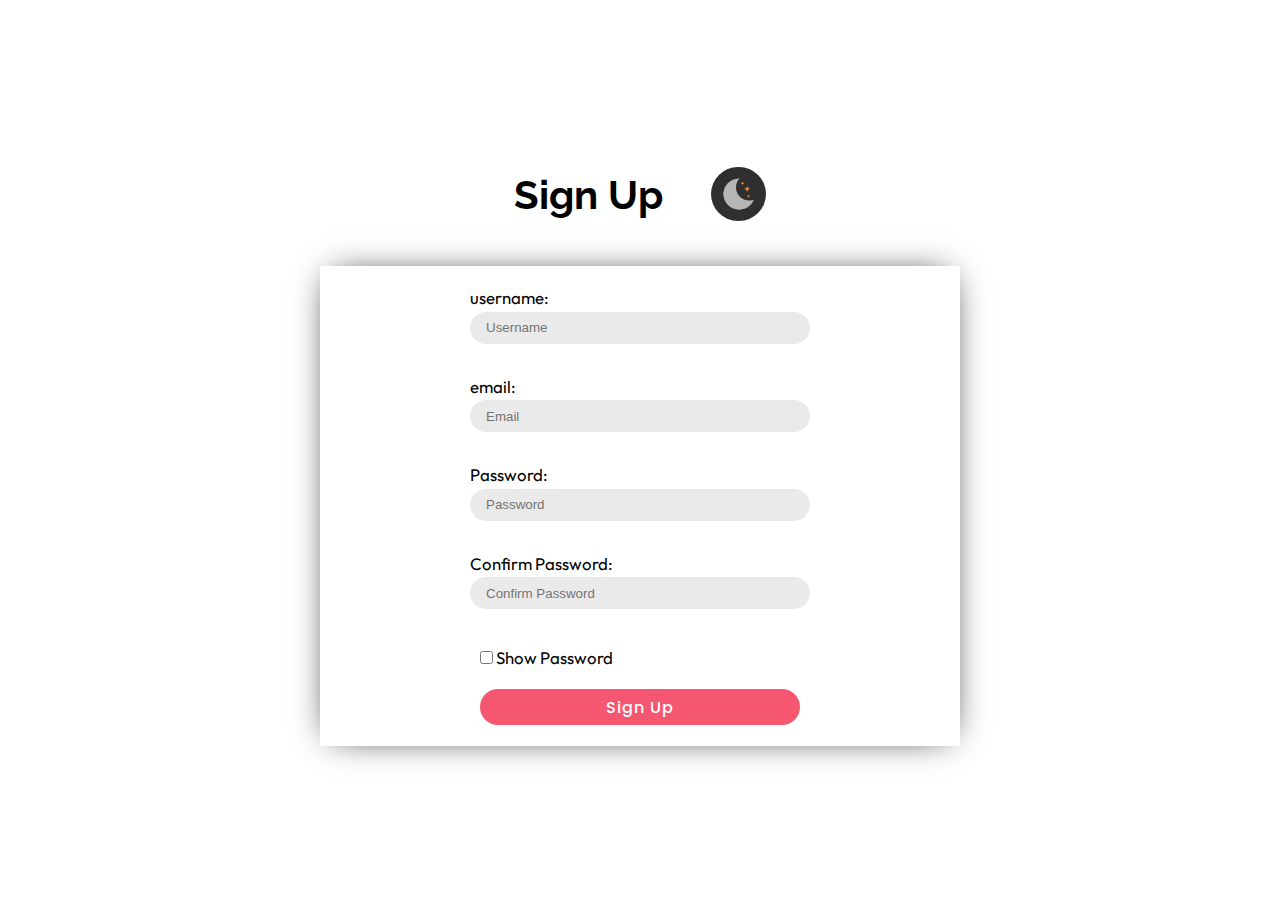
==== index.html @ 6dd23a37 "Initialized Repo" ====
<!DOCTYPE html>
<html lang="en">

<head>
    <meta charset="UTF-8">
    <meta name="viewport" content="width=device-width, initial-scale=1.0">
    <title>Custom Form Validation</title>
    <link rel="website icon" type="png" href="assets/favicon.png">
    <link rel="stylesheet" href="style.css">
</head>

<body>
    <!-- username, email, password, con password -->

    <div class="upperContainer">
        <h2>Sign Up</h2>
        <div class="dMode">
            <img src="assets/dark-mode-icon.png" alt="">
        </div>
    </div>
    
    <form onsubmit="return isValid()" action="success.html" method="get" class="container ">

        <div class="inputes user"><label for="username">username:</label>
            <input type="text" name="username" id="username" class="inp" placeholder="Username"><br> <span
                class="err erUser"></span>
        </div>

        <div class="inputes mail"><label for="Email">email:</label>
            <input type="email" name="Email" id="Email" class="inp" placeholder="Email"><br> <span
                class="err erEmail"></span>
        </div>

        <div class="inputes pass"><label for="password">Password:</label>
            <input type="password" name="password" id="password" autocomplete="" placeholder="Password" class="inp"><br>
            <span class="err erPass"></span>
        </div>

        <div class="inputes conPass"><label for="conPassword">Confirm Password:</label>
            <input type="password" name="conPassword" id="conPassword" placeholder="Confirm Password" autocomplete=""
                class="inp"><br> <span class="err erConPass"></span>
        </div>

        <div class="inputes checks">
            <input type="checkbox" onclick="showPass()" />&nbsp; <span>Show Password</span><br>
        </div>

        <button type="submit">Sign Up</button>

    </form>

    <script src="script.js"></script>
</body>

</html>
---- style.css ----
@import url('https://fonts.googleapis.com/css2?family=Josefin+Sans:wght@200;300;400;500&family=Open+Sans:wght@400;500;600;700;800&family=Orbitron:wght@400;500&family=Outfit:wght@200;400;700&family=Playfair+Display:wght@400;500;600&family=Poppins:wght@200;300;400;500;600&family=Raleway:ital,wght@0,200;0,300;0,400;0,600;0,800;0,900;1,700&family=Roboto:wght@300;500;700&display=swap');

* {
    margin: 0;
    padding: 0;
    box-sizing: border-box;
}

:root {
    font-size: 16px;
    --prim-clr: #f55771;
    --err-clr: red;
    --bg-ff-clr: #fff;
    --white-clr: white;
    --inp-clr: #eaeaea;
    --dark-mode-bg: #2f2f2f;
}

body {
    height: 100vh;
    display: flex;
    justify-content: center;
    align-items: center;
    flex-direction: column;
    background-color: var(--white-clr);
    gap: 2rem;
}

/* #2e2e2e */

h2 {
    font-family: raleway;
    font-size: 2.5rem;
}

.container {
    width: 40rem;
    height: 30rem;
    background-color: var(--bg-ff-clr);
    display: flex;
    justify-content: center;
    align-items: center;
    flex-direction: column;
    box-shadow: 0px 0px 34px -12px #000000;

}


.inputes {
    font-family: outfit;
    font-size: 1.05rem;
}


label {
    width: 9rem;
    display: inline-block;
    margin-bottom: .22rem;
}

.checks {
    display: flex;
    width: 20rem;
    height: 2rem;
    /* background-color: #a1a1a1; */
    align-items: center;
}

.inp {
    width: 100%;
    height: 2rem;
    outline: 0;
    border: 0;
    background: var(--inp-clr);
    padding-left: 1rem;
    border-radius: 30px;
}

.inp:focus {
    box-shadow: 0px 0px 6px 1px var(--prim-clr);
}



button {
    width: 50%;
    height: 2.2rem;
    background-color: var(--prim-clr);
    outline: none;
    border: 0;
    border-radius: 30px;
    font-family: Poppins;
    font-size: 1rem;
    color: var(--white-clr);
    font-weight: 500;
    /* text-transform: uppercase; */
    letter-spacing: 1px;
    margin-top: 1rem;
    cursor: pointer;
}

.err {
    width: 100%;
    height: 2rem;
    /* background-color: pink; */
    font-family: Roboto;
    font-size: .78rem;
    font-weight: 700;
    color: var(--err-clr);
    display: flex;
    align-items: center;
}





/* ~~~~~~~~~~~~~~~~~~~~~~~~~~~ Dark Mode ~~~~~~~~~~~~~~~~~~~~~~~~~~~ */


.upperContainer {
    width: 100%;
    height: 5rem;
    /* background-color: pink; */
    display: flex;
    justify-content: center;
    align-items: center;
    flex-direction: row;
    column-gap: 3rem;

}


/* Do some changes if not worked just put them back from root only for dMode */

.dMode {
    width: 3.4rem;
    height: 3.4rem;
    background-color: var(--dark-mode-bg);
    /* background-color: #ffffff; */
    /* For light mode */
    border-radius: 45px;
    display: flex;
    justify-content: center;
    align-items: center;
    cursor: pointer;
    transition: all linear;
    transition-duration: .4s;
}

.dMode img {
    width: 60%;
    color: var(--white-clr);
    /* background-color: blue; */
    /* filter: grayscale(123%); */
    filter: invert(100%);
    /* filter: invert(0%); */
    /* For light mode */
}


.lMode {
    width: 3.4rem;
    height: 3.4rem;
    /* background-color: #2f2f2f; */
    background-color: var(--bg-ff-clr);
    border-radius: 45px;
    display: flex;
    justify-content: center;
    align-items: center;
    cursor: pointer;
}

.lMode img {
    width: 60%;
    /* filter: invert(100%); */
    filter: invert(0%);
}








/* ~~~~~~~~~~~~~~~~~~~~~~~~~~~ Media Queries ~~~~~~~~~~~~~~~~~~~~~~~~~~~ */

/* ~~~~~~~~~~~~~~~~~~~~~~~~~~~ Small Screens ~~~~~~~~~~~~~~~~~~~~~~~~~~~ */

@media only screen and (max-width: 320px) {
    .container {
        width: 17rem;
        /* change */
        padding: 0rem 1rem;
        /* add */
    }

    .checks {
        width: 14rem;
        /* change */
    }

    button {
        width: 100%;
        /* change */
    }
}


/* ~~~~~~~~~~~~~~~~~~~~~~~~~~~ Medium Screens ~~~~~~~~~~~~~~~~~~~~~~~~~~~ */

@media only screen and (min-width: 321px) and (max-width: 425px) {
    .container {
        width: 19rem;
        /* change */
        padding: 0rem 1rem;
        /* add */
    }

    .checks {
        width: 16rem;
        /* change */
    }

    button {
        width: 100%;
        /* change */
    }
}


/* ~~~~~~~~~~~~~~~~~~~~~~~~~~~ Small Tablets ~~~~~~~~~~~~~~~~~~~~~~~~~~~ */

@media only screen and (min-width: 426px) and (max-width: 576px) {
    .container {
        width: 26rem;
        /* change */
        padding: 0rem 0rem;
        /* add */
    }

    .checks {
        width: 20rem;
        /* change */
    }

    button {
        width: 77%;
        /* change */
    }
}

/* ~~~~~~~~~~~~~~~~~~~~~~~~~~~ Avergae Tablet ~~~~~~~~~~~~~~~~~~~~~~~~~~~ */

@media only screen and (min-width: 577px) and (max-width: 728px) {
    .container {
        width: 33rem;
        /* change */
        padding: 0rem 0rem;
        /* add */
    }

    .checks {
        width: 20rem;
        /* change */
    }

    button {
        width: 62%;
        /* change */
    }
}
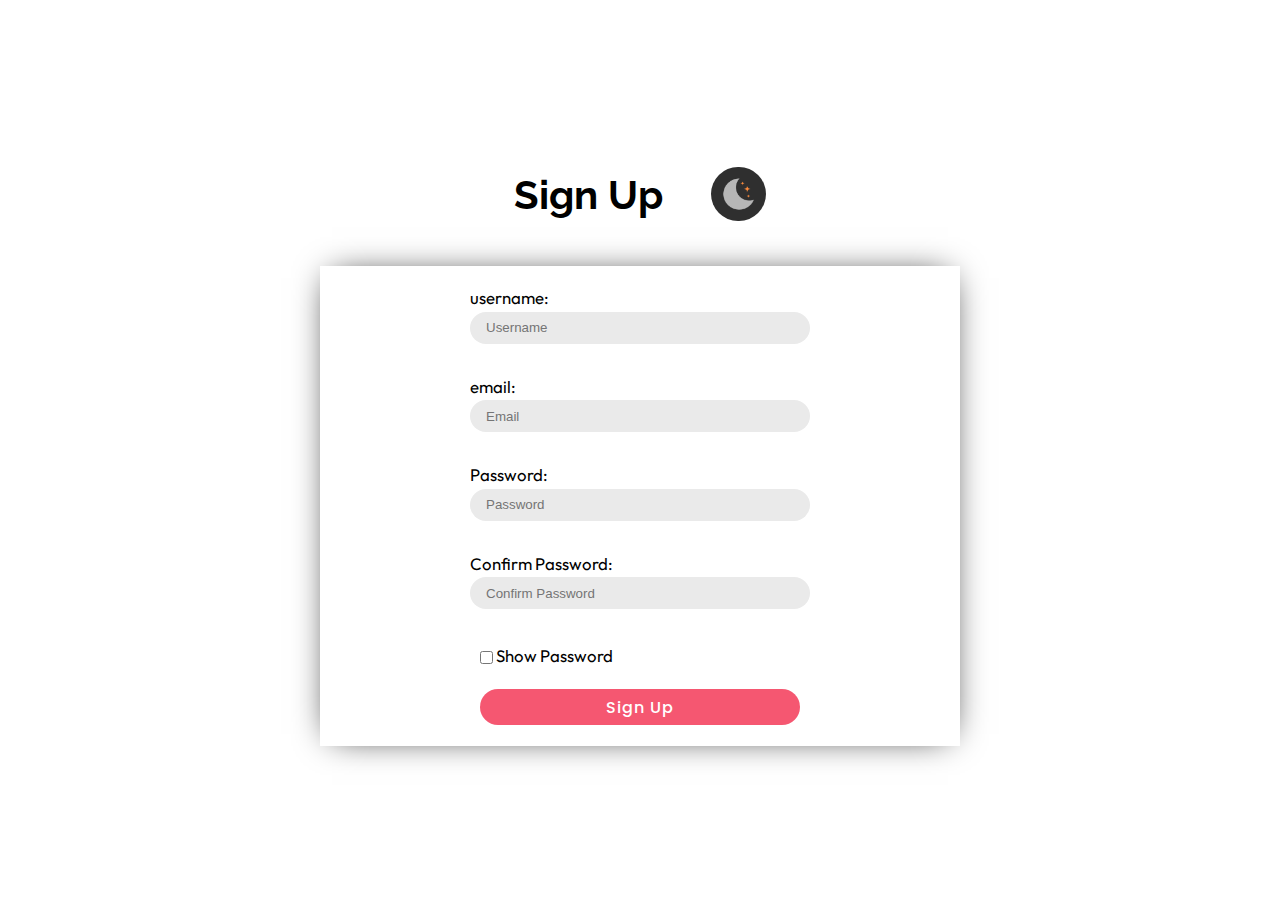
==== commit d9ae161d: "made some minor changes" ====
--- a/index.html
+++ b/index.html
@@ -42,7 +42,7 @@
         </div>
 
         <div class="inputes checks">
-            <input type="checkbox" onclick="showPass()" />&nbsp; <span>Show Password</span><br>
+            <input type="checkbox" id="ShowP" onclick="showPass()" />&nbsp; <label for="ShowP">Show Password</label><br>
         </div>
 
         <button type="submit">Sign Up</button>
